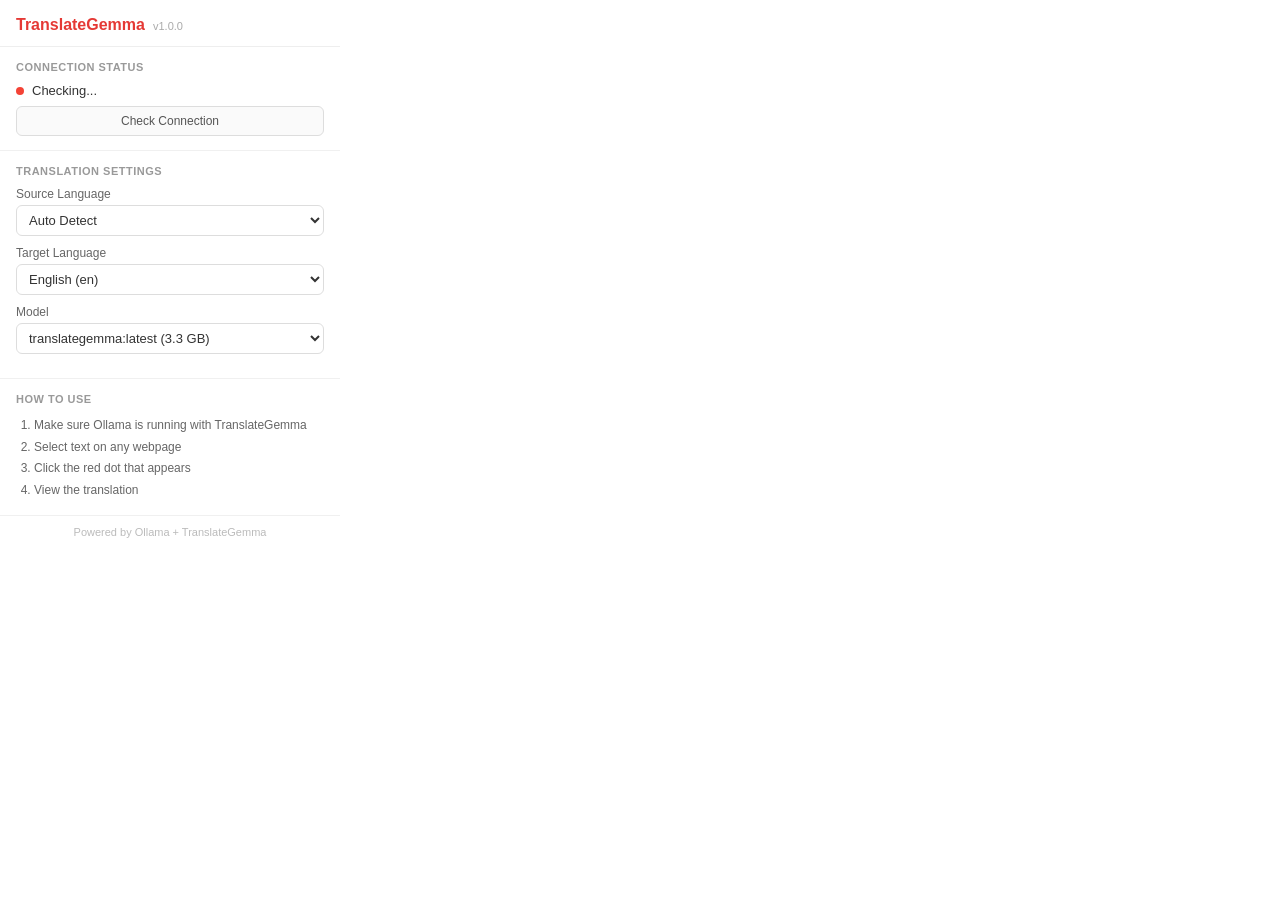
==== popup/popup.html @ e14923c5 "feat: 新增翻譯功能 - 新增 icon - 新增 extension manifest - 新增選取後跳出 popup 並翻譯 - 讀取本地運行 translategemma by ollama" ====
<!DOCTYPE html>
<html lang="zh-Hant">
<head>
  <meta charset="UTF-8">
  <link rel="stylesheet" href="popup.css">
</head>
<body>
  <div class="header">
    <h1>TranslateGemma</h1>
    <span class="version">v1.0.0</span>
  </div>

  <div class="section">
    <div class="section-title">Connection Status</div>
    <div class="status-row">
      <span id="status-dot" class="status-dot disconnected"></span>
      <span id="status-text">Checking...</span>
    </div>
    <div class="status-row" id="model-row" style="display:none">
      <span id="model-dot" class="status-dot"></span>
      <span id="model-text"></span>
    </div>
    <button id="btn-check" class="btn">Check Connection</button>
  </div>

  <div class="section">
    <div class="section-title">Translation Settings</div>
    <label class="field">
      <span>Source Language</span>
      <select id="source-lang"></select>
    </label>
    <label class="field">
      <span>Target Language</span>
      <select id="target-lang"></select>
    </label>
    <label class="field">
      <span>Model</span>
      <select id="model-select">
        <option value="translategemma:latest">translategemma:latest (3.3 GB)</option>
        <option value="translategemma:4b">translategemma:4b (3.3 GB)</option>
        <option value="translategemma:12b">translategemma:12b (8.1 GB)</option>
        <option value="translategemma:27b">translategemma:27b (17 GB)</option>
      </select>
    </label>
  </div>

  <div class="section usage">
    <div class="section-title">How to Use</div>
    <ol>
      <li>Make sure Ollama is running with TranslateGemma</li>
      <li>Select text on any webpage</li>
      <li>Click the red dot that appears</li>
      <li>View the translation</li>
    </ol>
  </div>

  <div class="footer">Powered by Ollama + TranslateGemma</div>

  <script src="../lib/languages.js"></script>
  <script src="popup.js"></script>
</body>
</html>
---- popup/popup.css ----
* {
  margin: 0;
  padding: 0;
  box-sizing: border-box;
}

body {
  width: 340px;
  font-family: -apple-system, BlinkMacSystemFont, 'Segoe UI', Roboto, sans-serif;
  font-size: 13px;
  color: #333;
  background: #fff;
}

.header {
  display: flex;
  align-items: baseline;
  gap: 8px;
  padding: 16px 16px 12px;
  border-bottom: 1px solid #eee;
}

.header h1 {
  font-size: 16px;
  font-weight: 700;
  color: #e53935;
}

.version {
  font-size: 11px;
  color: #aaa;
}

.section {
  padding: 14px 16px;
  border-bottom: 1px solid #f0f0f0;
}

.section-title {
  font-size: 11px;
  font-weight: 600;
  text-transform: uppercase;
  letter-spacing: 0.5px;
  color: #999;
  margin-bottom: 10px;
}

.status-row {
  display: flex;
  align-items: center;
  gap: 8px;
  margin-bottom: 8px;
  font-size: 13px;
}

.status-dot {
  width: 8px;
  height: 8px;
  border-radius: 50%;
  flex-shrink: 0;
}

.status-dot.connected {
  background: #4caf50;
}

.status-dot.disconnected {
  background: #f44336;
}

.btn {
  display: block;
  width: 100%;
  padding: 7px 0;
  margin-top: 4px;
  border: 1px solid #ddd;
  border-radius: 6px;
  background: #fafafa;
  font-size: 12px;
  color: #555;
  cursor: pointer;
  transition: background 0.15s;
}

.btn:hover {
  background: #f0f0f0;
}

.field {
  display: flex;
  flex-direction: column;
  gap: 4px;
  margin-bottom: 10px;
}

.field span {
  font-size: 12px;
  color: #666;
}

.field select {
  padding: 6px 8px;
  border: 1px solid #ddd;
  border-radius: 6px;
  font-size: 13px;
  background: #fff;
  color: #333;
  outline: none;
}

.field select:focus {
  border-color: #e53935;
}

.usage ol {
  padding-left: 18px;
  font-size: 12px;
  color: #666;
  line-height: 1.8;
}

.footer {
  padding: 10px 16px;
  font-size: 11px;
  color: #bbb;
  text-align: center;
}
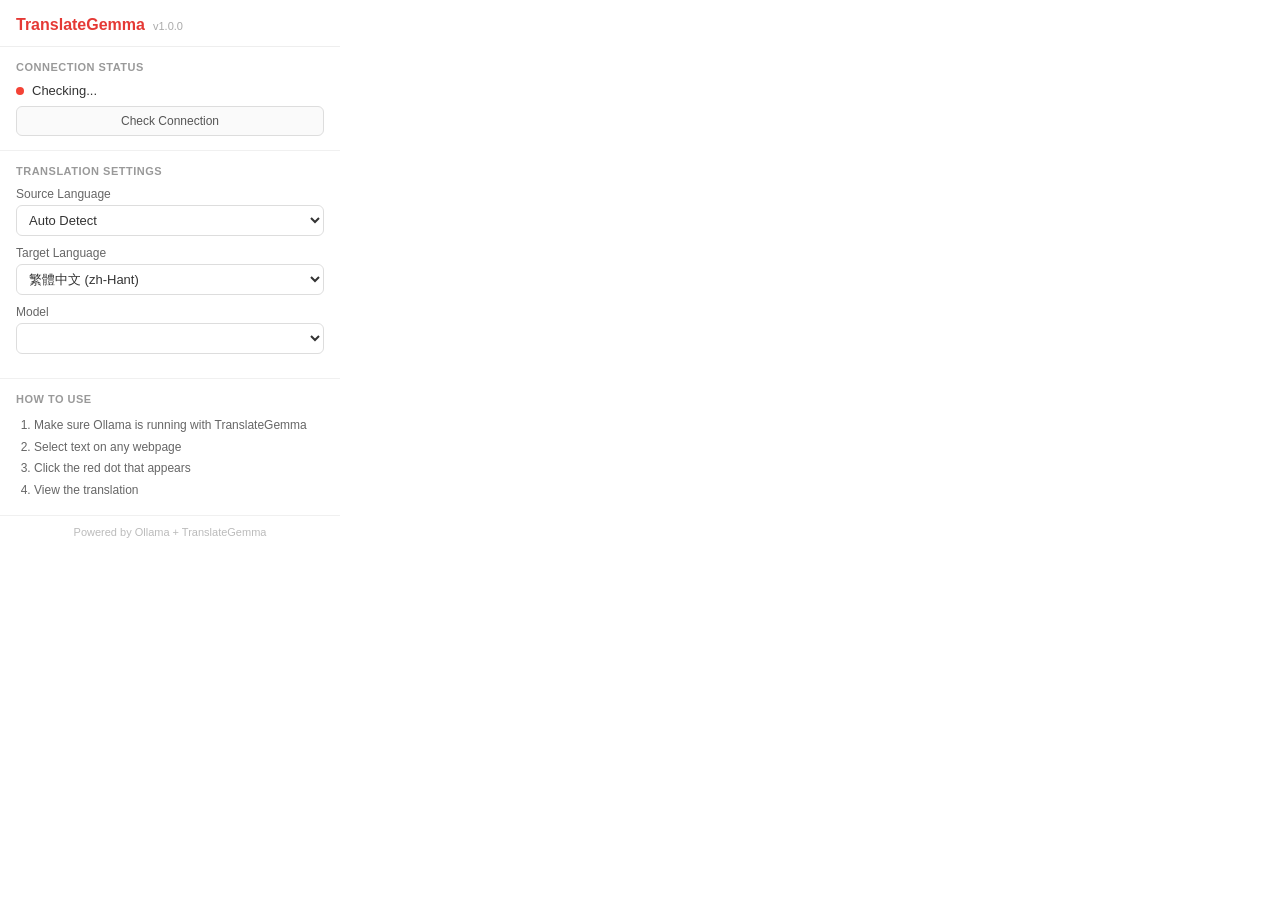
==== commit ffdf7f6a: "fix: 調整翻譯語言數量及自動偵測模型" ====
--- a/popup/popup.html
+++ b/popup/popup.html
@@ -35,12 +35,7 @@
     </label>
     <label class="field">
       <span>Model</span>
-      <select id="model-select">
-        <option value="translategemma:latest">translategemma:latest (3.3 GB)</option>
-        <option value="translategemma:4b">translategemma:4b (3.3 GB)</option>
-        <option value="translategemma:12b">translategemma:12b (8.1 GB)</option>
-        <option value="translategemma:27b">translategemma:27b (17 GB)</option>
-      </select>
+      <select id="model-select"></select>
     </label>
   </div>
 
